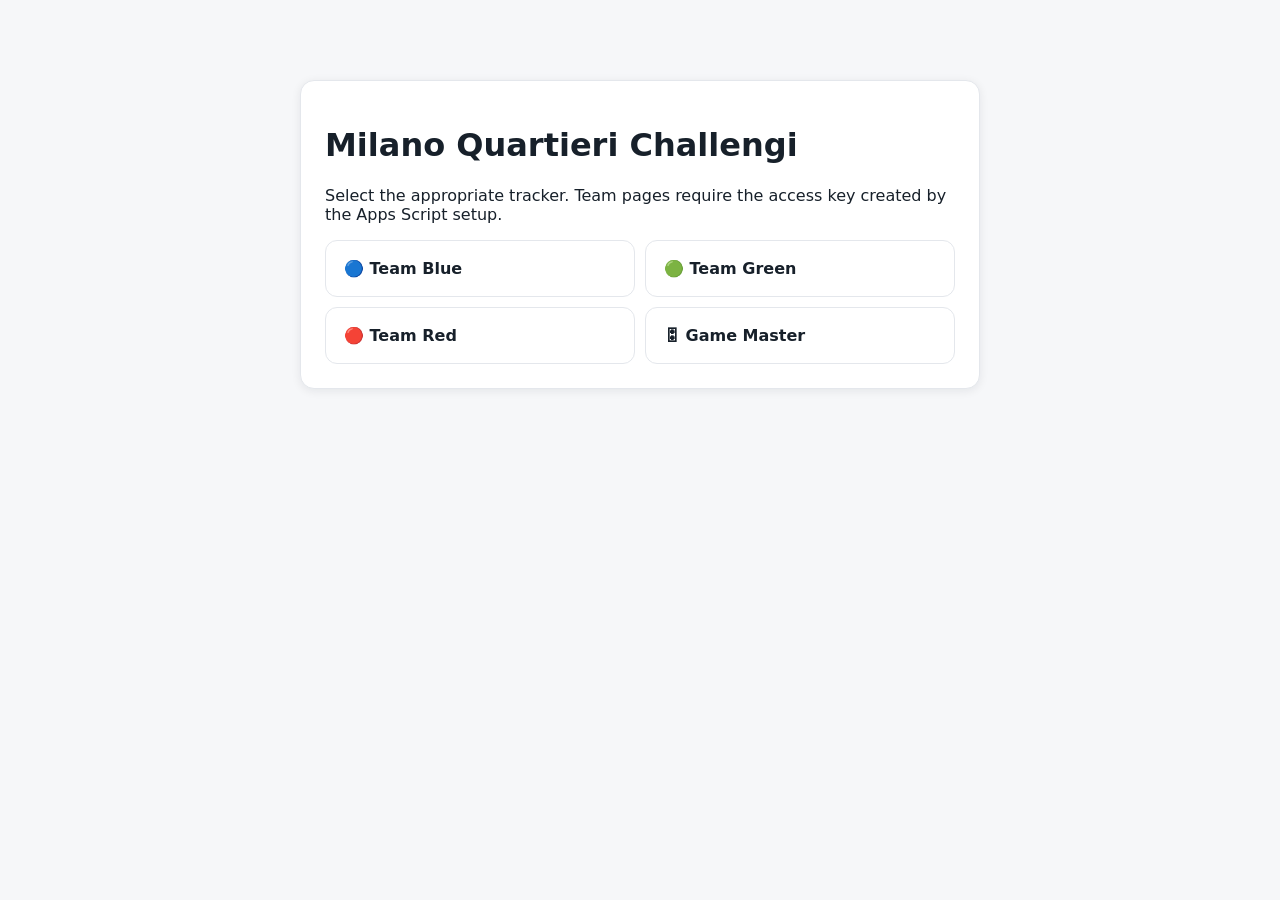
==== index.html @ 1bbf0036 "Add files via upload" ====
<!doctype html><html lang="en"><head><meta charset="utf-8"><meta name="viewport" content="width=device-width,initial-scale=1"><title>Milano Quartieri Challengi</title><link rel="stylesheet" href="styles.css"></head><body><main class="landing"><div class="panel"><h1>Milano Quartieri Challengi</h1><p>Select the appropriate tracker. Team pages require the access key created by the Apps Script setup.</p><div class="link-grid"><a class="link-card" href="team_blue.html">🔵 Team Blue</a><a class="link-card" href="team_green.html">🟢 Team Green</a><a class="link-card" href="team_red.html">🔴 Team Red</a><a class="link-card" href="gm.html">🎛 Game Master</a></div></div></main></body></html>
---- styles.css ----
:root{--bg:#f6f7f9;--panel:#fff;--ink:#17202a;--muted:#667085;--line:#e4e7ec;--accent:#f59e0b;--blue:#2563eb;--green:#16a34a;--red:#dc2626;--shadow:0 2px 10px rgba(16,24,40,.08)}
*{box-sizing:border-box}body{margin:0;background:var(--bg);color:var(--ink);font-family:Inter,ui-sans-serif,system-ui,-apple-system,BlinkMacSystemFont,"Segoe UI",sans-serif}button,input,select{font:inherit}button{cursor:pointer}.topbar{position:sticky;top:0;z-index:50;background:#111827;color:#fff;padding:12px 16px;display:flex;gap:14px;align-items:center;justify-content:space-between;box-shadow:var(--shadow)}.brand{font-weight:800;letter-spacing:.2px}.team-badge{padding:5px 9px;border-radius:999px;font-weight:800}.team-blue{background:var(--blue);color:#fff}.team-green{background:var(--green);color:#fff}.team-red{background:var(--red);color:#fff}.container{max-width:1500px;margin:0 auto;padding:14px}.statusbar{display:flex;gap:9px;flex-wrap:wrap;align-items:center;margin-bottom:12px}.pill{background:#fff;border:1px solid var(--line);border-radius:999px;padding:6px 10px;font-size:13px}.pill.ok{border-color:#86efac;background:#f0fdf4}.pill.warn{border-color:#fcd34d;background:#fffbeb}.pill.error{border-color:#fca5a5;background:#fef2f2}.grid{display:grid;grid-template-columns:minmax(0,2fr) minmax(320px,1fr);gap:14px}.panel{background:var(--panel);border:1px solid var(--line);border-radius:14px;padding:14px;box-shadow:var(--shadow);margin-bottom:14px}.panel h2{font-size:18px;margin:0 0 10px}.panel h3{font-size:15px;margin:12px 0 7px}.score-grid{display:grid;grid-template-columns:repeat(3,1fr);gap:8px}.score-card{border:1px solid var(--line);border-radius:12px;padding:10px}.score-card strong{display:block;font-size:21px}.score-card small{color:var(--muted)}.board{display:grid;grid-template-columns:repeat(2,minmax(0,1fr));gap:10px}.card{border:1px solid var(--line);border-radius:13px;padding:11px;background:#fff;position:relative}.card.active{outline:2px solid rgba(245,158,11,.5)}.card-title{font-weight:800;padding-right:75px}.sub{color:var(--muted);font-size:13px}.challenge-title{font-weight:750;margin-top:8px}.level-list{display:grid;gap:4px;margin:8px 0}.level{font-size:12px;border-radius:8px;background:#f8fafc;padding:5px 7px;border:1px solid #eef2f6}.level.used{opacity:.45;text-decoration:line-through}.level.zombie{background:#ecfccb;border-color:#a3e635}.actions{display:flex;gap:7px;flex-wrap:wrap;margin-top:9px}.btn{border:0;border-radius:9px;padding:8px 10px;background:#111827;color:#fff;font-weight:700}.btn.secondary{background:#eef2f6;color:#111827}.btn.danger{background:#b91c1c}.btn.blue{background:var(--blue)}.btn.green{background:var(--green)}.btn.red{background:var(--red)}.btn:disabled{opacity:.45;cursor:not-allowed}.map{height:520px;border-radius:12px;overflow:hidden;border:1px solid var(--line)}.bonus-table,.inventory-table,.gm-table{width:100%;border-collapse:collapse;font-size:13px}.bonus-table th,.bonus-table td,.inventory-table th,.inventory-table td,.gm-table th,.gm-table td{border-bottom:1px solid var(--line);padding:7px;text-align:left}.bonus-table th{font-size:12px;color:var(--muted)}.leader{font-weight:800}.tied{font-weight:800;color:#a16207}.level-chip{display:inline-block;padding:3px 6px;border-radius:7px;margin:2px;font-size:11px;background:#ecfdf3;border:1px solid #bbf7d0}.level-chip.used{background:#f2f4f7;border-color:#e4e7ec;color:#98a2b3;text-decoration:line-through}.level-chip.zombie{background:#ecfccb;border-color:#84cc16;color:#365314}.controls-row{display:flex;gap:8px;align-items:center;flex-wrap:wrap}.controls-row select,.controls-row input{min-height:38px;border:1px solid #d0d5dd;border-radius:9px;padding:6px 8px;background:#fff}.vote-list{display:grid;gap:6px}.vote-item{display:flex;gap:8px;align-items:center;font-size:13px}.log{display:grid;gap:5px;max-height:280px;overflow:auto}.log-row{font-size:12px;padding:6px 0;border-bottom:1px solid #f0f2f5}.modal{display:none;position:fixed;inset:0;background:rgba(17,24,39,.55);z-index:100;align-items:center;justify-content:center;padding:15px}.modal.open{display:flex}.modal-card{background:#fff;border-radius:15px;max-width:620px;width:100%;max-height:90vh;overflow:auto;padding:16px;box-shadow:0 20px 60px rgba(0,0,0,.3)}.modal-card h2{margin-top:0}.choice{border:1px solid var(--line);border-radius:10px;padding:9px;margin-bottom:7px}.choice label{display:flex;gap:8px}.section-note{font-size:12px;color:var(--muted)}.hidden{display:none!important}.warning-box{background:#fffbeb;border:1px solid #fde68a;padding:10px;border-radius:10px;margin-bottom:12px}.error-box{background:#fef2f2;border:1px solid #fecaca;padding:10px;border-radius:10px;margin-bottom:12px}.gm-grid{display:grid;grid-template-columns:1fr 1fr;gap:14px}.landing{max-width:720px;margin:60px auto;padding:20px}.landing .panel{padding:24px}.link-grid{display:grid;grid-template-columns:repeat(2,1fr);gap:10px}.link-card{display:block;text-decoration:none;border:1px solid var(--line);border-radius:12px;padding:18px;color:var(--ink);background:#fff;font-weight:800}.leaflet-popup-content{font-size:13px}.municipio-grid{display:grid;grid-template-columns:48px repeat(3,1fr);gap:3px;font-size:11px}.municipio-grid>div{padding:5px;border-radius:5px;background:#f8fafc;text-align:center}.municipio-grid .head{font-weight:800;background:#eef2f6}
@media(max-width:900px){.grid,.gm-grid{grid-template-columns:1fr}.board{grid-template-columns:1fr}.map{height:420px}.topbar{position:relative}.score-card strong{font-size:18px}.container{padding:10px}.panel{padding:11px}.link-grid{grid-template-columns:1fr}}
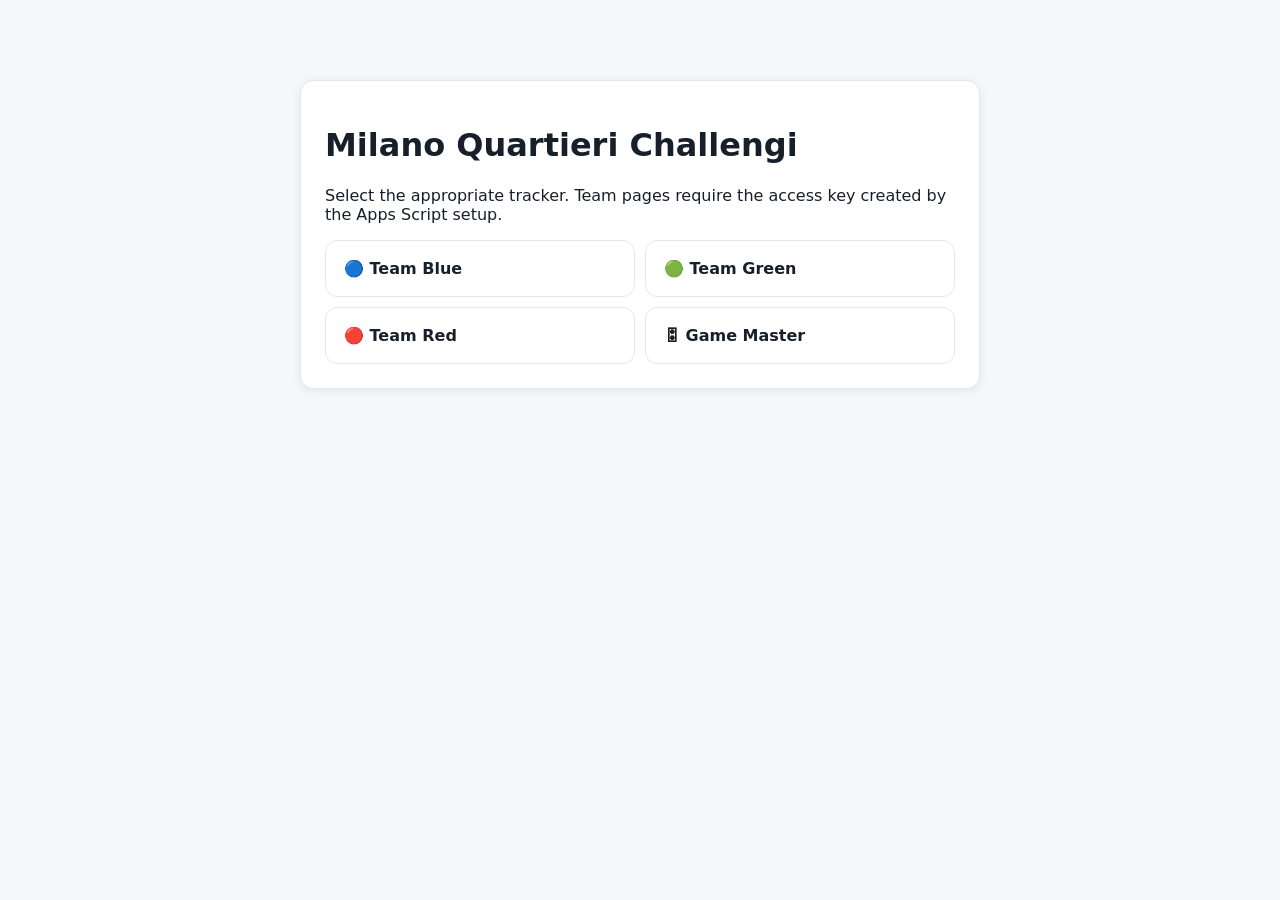
==== commit 4b49494c: "Add files via upload" ====
--- a/index.html
+++ b/index.html
@@ -1 +1 @@
-<!doctype html><html lang="en"><head><meta charset="utf-8"><meta name="viewport" content="width=device-width,initial-scale=1"><title>Milano Quartieri Challengi</title><link rel="stylesheet" href="styles.css"></head><body><main class="landing"><div class="panel"><h1>Milano Quartieri Challengi</h1><p>Select the appropriate tracker. Team pages require the access key created by the Apps Script setup.</p><div class="link-grid"><a class="link-card" href="team_blue.html">🔵 Team Blue</a><a class="link-card" href="team_green.html">🟢 Team Green</a><a class="link-card" href="team_red.html">🔴 Team Red</a><a class="link-card" href="gm.html">🎛 Game Master</a></div></div></main></body></html>
+<!doctype html><html lang="en"><head><meta charset="utf-8"><meta name="viewport" content="width=device-width,initial-scale=1"><title>Milano Quartieri Challengi</title><link rel="stylesheet" href="styles.css?v=0.5"></head><body><main class="landing"><div class="panel"><h1>Milano Quartieri Challengi</h1><p>Select the appropriate tracker. Team pages require the access key created by the Apps Script setup.</p><div class="link-grid"><a class="link-card" href="team_blue.html">🔵 Team Blue</a><a class="link-card" href="team_green.html">🟢 Team Green</a><a class="link-card" href="team_red.html">🔴 Team Red</a><a class="link-card" href="gm.html">🎛 Game Master</a></div></div></main></body></html>
--- a/styles.css
+++ b/styles.css
@@ -1,3 +1,4 @@
 :root{--bg:#f6f7f9;--panel:#fff;--ink:#17202a;--muted:#667085;--line:#e4e7ec;--accent:#f59e0b;--blue:#2563eb;--green:#16a34a;--red:#dc2626;--shadow:0 2px 10px rgba(16,24,40,.08)}
-*{box-sizing:border-box}body{margin:0;background:var(--bg);color:var(--ink);font-family:Inter,ui-sans-serif,system-ui,-apple-system,BlinkMacSystemFont,"Segoe UI",sans-serif}button,input,select{font:inherit}button{cursor:pointer}.topbar{position:sticky;top:0;z-index:50;background:#111827;color:#fff;padding:12px 16px;display:flex;gap:14px;align-items:center;justify-content:space-between;box-shadow:var(--shadow)}.brand{font-weight:800;letter-spacing:.2px}.team-badge{padding:5px 9px;border-radius:999px;font-weight:800}.team-blue{background:var(--blue);color:#fff}.team-green{background:var(--green);color:#fff}.team-red{background:var(--red);color:#fff}.container{max-width:1500px;margin:0 auto;padding:14px}.statusbar{display:flex;gap:9px;flex-wrap:wrap;align-items:center;margin-bottom:12px}.pill{background:#fff;border:1px solid var(--line);border-radius:999px;padding:6px 10px;font-size:13px}.pill.ok{border-color:#86efac;background:#f0fdf4}.pill.warn{border-color:#fcd34d;background:#fffbeb}.pill.error{border-color:#fca5a5;background:#fef2f2}.grid{display:grid;grid-template-columns:minmax(0,2fr) minmax(320px,1fr);gap:14px}.panel{background:var(--panel);border:1px solid var(--line);border-radius:14px;padding:14px;box-shadow:var(--shadow);margin-bottom:14px}.panel h2{font-size:18px;margin:0 0 10px}.panel h3{font-size:15px;margin:12px 0 7px}.score-grid{display:grid;grid-template-columns:repeat(3,1fr);gap:8px}.score-card{border:1px solid var(--line);border-radius:12px;padding:10px}.score-card strong{display:block;font-size:21px}.score-card small{color:var(--muted)}.board{display:grid;grid-template-columns:repeat(2,minmax(0,1fr));gap:10px}.card{border:1px solid var(--line);border-radius:13px;padding:11px;background:#fff;position:relative}.card.active{outline:2px solid rgba(245,158,11,.5)}.card-title{font-weight:800;padding-right:75px}.sub{color:var(--muted);font-size:13px}.challenge-title{font-weight:750;margin-top:8px}.level-list{display:grid;gap:4px;margin:8px 0}.level{font-size:12px;border-radius:8px;background:#f8fafc;padding:5px 7px;border:1px solid #eef2f6}.level.used{opacity:.45;text-decoration:line-through}.level.zombie{background:#ecfccb;border-color:#a3e635}.actions{display:flex;gap:7px;flex-wrap:wrap;margin-top:9px}.btn{border:0;border-radius:9px;padding:8px 10px;background:#111827;color:#fff;font-weight:700}.btn.secondary{background:#eef2f6;color:#111827}.btn.danger{background:#b91c1c}.btn.blue{background:var(--blue)}.btn.green{background:var(--green)}.btn.red{background:var(--red)}.btn:disabled{opacity:.45;cursor:not-allowed}.map{height:520px;border-radius:12px;overflow:hidden;border:1px solid var(--line)}.bonus-table,.inventory-table,.gm-table{width:100%;border-collapse:collapse;font-size:13px}.bonus-table th,.bonus-table td,.inventory-table th,.inventory-table td,.gm-table th,.gm-table td{border-bottom:1px solid var(--line);padding:7px;text-align:left}.bonus-table th{font-size:12px;color:var(--muted)}.leader{font-weight:800}.tied{font-weight:800;color:#a16207}.level-chip{display:inline-block;padding:3px 6px;border-radius:7px;margin:2px;font-size:11px;background:#ecfdf3;border:1px solid #bbf7d0}.level-chip.used{background:#f2f4f7;border-color:#e4e7ec;color:#98a2b3;text-decoration:line-through}.level-chip.zombie{background:#ecfccb;border-color:#84cc16;color:#365314}.controls-row{display:flex;gap:8px;align-items:center;flex-wrap:wrap}.controls-row select,.controls-row input{min-height:38px;border:1px solid #d0d5dd;border-radius:9px;padding:6px 8px;background:#fff}.vote-list{display:grid;gap:6px}.vote-item{display:flex;gap:8px;align-items:center;font-size:13px}.log{display:grid;gap:5px;max-height:280px;overflow:auto}.log-row{font-size:12px;padding:6px 0;border-bottom:1px solid #f0f2f5}.modal{display:none;position:fixed;inset:0;background:rgba(17,24,39,.55);z-index:100;align-items:center;justify-content:center;padding:15px}.modal.open{display:flex}.modal-card{background:#fff;border-radius:15px;max-width:620px;width:100%;max-height:90vh;overflow:auto;padding:16px;box-shadow:0 20px 60px rgba(0,0,0,.3)}.modal-card h2{margin-top:0}.choice{border:1px solid var(--line);border-radius:10px;padding:9px;margin-bottom:7px}.choice label{display:flex;gap:8px}.section-note{font-size:12px;color:var(--muted)}.hidden{display:none!important}.warning-box{background:#fffbeb;border:1px solid #fde68a;padding:10px;border-radius:10px;margin-bottom:12px}.error-box{background:#fef2f2;border:1px solid #fecaca;padding:10px;border-radius:10px;margin-bottom:12px}.gm-grid{display:grid;grid-template-columns:1fr 1fr;gap:14px}.landing{max-width:720px;margin:60px auto;padding:20px}.landing .panel{padding:24px}.link-grid{display:grid;grid-template-columns:repeat(2,1fr);gap:10px}.link-card{display:block;text-decoration:none;border:1px solid var(--line);border-radius:12px;padding:18px;color:var(--ink);background:#fff;font-weight:800}.leaflet-popup-content{font-size:13px}.municipio-grid{display:grid;grid-template-columns:48px repeat(3,1fr);gap:3px;font-size:11px}.municipio-grid>div{padding:5px;border-radius:5px;background:#f8fafc;text-align:center}.municipio-grid .head{font-weight:800;background:#eef2f6}
-@media(max-width:900px){.grid,.gm-grid{grid-template-columns:1fr}.board{grid-template-columns:1fr}.map{height:420px}.topbar{position:relative}.score-card strong{font-size:18px}.container{padding:10px}.panel{padding:11px}.link-grid{grid-template-columns:1fr}}
+*{box-sizing:border-box;min-width:0}html,body{max-width:100%;overflow-x:hidden}body{margin:0;background:var(--bg);color:var(--ink);font-family:Inter,ui-sans-serif,system-ui,-apple-system,BlinkMacSystemFont,"Segoe UI",sans-serif}button,input,select{font:inherit}button{cursor:pointer}.topbar{position:sticky;top:0;z-index:50;background:#111827;color:#fff;padding:10px 14px;display:flex;gap:10px;align-items:center;justify-content:space-between;box-shadow:var(--shadow)}.brand{font-weight:800;letter-spacing:.2px;overflow:hidden;text-overflow:ellipsis;white-space:nowrap}.team-badge{display:inline-flex;align-items:center;justify-content:center;padding:5px 9px;border-radius:999px;font-weight:800;line-height:1.1;text-align:center}.team-blue{background:var(--blue);color:#fff}.team-green{background:var(--green);color:#fff}.team-red{background:var(--red);color:#fff}.container{width:100%;max-width:1500px;margin:0 auto;padding:12px}.statusbar{display:flex;gap:7px;flex-wrap:wrap;align-items:center;margin-bottom:10px}.pill{background:#fff;border:1px solid var(--line);border-radius:999px;padding:5px 9px;font-size:12px}.pill.ok{border-color:#86efac;background:#f0fdf4}.pill.warn{border-color:#fcd34d;background:#fffbeb}.pill.error{border-color:#fca5a5;background:#fef2f2}.grid{display:grid;grid-template-columns:minmax(0,2fr) minmax(300px,1fr);gap:12px}.panel{background:var(--panel);border:1px solid var(--line);border-radius:13px;padding:12px;box-shadow:var(--shadow);margin-bottom:12px;overflow:hidden}.panel h2{font-size:17px;margin:0 0 9px}.panel h3{font-size:14px;margin:12px 0 7px}.compact-panel{padding-bottom:10px}.score-grid{display:grid;grid-template-columns:repeat(3,minmax(0,1fr));gap:7px}.score-card{border:1px solid var(--line);border-radius:11px;padding:9px;overflow:hidden}.score-card strong{display:block;font-size:20px;margin-top:3px}.score-card small{display:block;color:var(--muted);line-height:1.3;overflow-wrap:anywhere}.board{display:grid;grid-template-columns:repeat(2,minmax(0,1fr));gap:9px}.board-intro{grid-column:1/-1}.card{border:1px solid var(--line);border-radius:12px;padding:10px;background:#fff;position:relative;overflow:hidden}.card.active{outline:2px solid rgba(245,158,11,.48)}.card-title{font-weight:800;overflow-wrap:anywhere}.sub{color:var(--muted);font-size:12.5px;line-height:1.35}.challenge-title{font-weight:750;margin-top:7px}.challenge-summary{color:var(--muted);font-size:12.5px;line-height:1.35;margin-top:3px;display:-webkit-box;-webkit-line-clamp:2;-webkit-box-orient:vertical;overflow:hidden}.challenge-details{margin-top:7px;border-top:1px solid #eef2f6;padding-top:6px}.challenge-details summary{cursor:pointer;font-size:12.5px;font-weight:750;color:#344054;list-style:none;padding:5px 0}.challenge-details summary::-webkit-details-marker{display:none}.challenge-details summary::before{content:'▸ ';color:var(--muted)}.challenge-details[open] summary::before{content:'▾ '}.detail-description{font-size:12.5px;color:var(--muted);line-height:1.4}.detail-list{font-size:12px;padding-left:18px;margin:7px 0}.level-list{display:grid;gap:4px;margin:7px 0}.level{font-size:12px;border-radius:7px;background:#f8fafc;padding:5px 7px;border:1px solid #eef2f6;overflow-wrap:anywhere}.level.used{opacity:.45;text-decoration:line-through}.level.zombie{background:#ecfccb;border-color:#a3e635}.actions{display:flex;gap:7px;flex-wrap:wrap;margin-top:9px}.btn{border:0;border-radius:9px;padding:8px 10px;min-height:40px;background:#111827;color:#fff;font-weight:700}.btn.secondary{background:#eef2f6;color:#111827}.btn.danger{background:#b91c1c}.btn.blue{background:var(--blue)}.btn.green{background:var(--green)}.btn.red{background:var(--red)}.btn:disabled{opacity:.45;cursor:not-allowed}.map-panel{padding:10px}.map{width:100%;height:430px;border-radius:11px;overflow:hidden;border:1px solid var(--line)}.leaflet-container{max-width:100%}.bonus-table,.inventory-table,.gm-table{width:100%;border-collapse:collapse;font-size:12.5px}.bonus-table th,.bonus-table td,.inventory-table th,.inventory-table td,.gm-table th,.gm-table td{border-bottom:1px solid var(--line);padding:6px;text-align:left}.bonus-table th{font-size:11.5px;color:var(--muted)}.leader{font-weight:800}.tied{font-weight:800;color:#a16207}.level-chip{display:inline-block;padding:3px 5px;border-radius:7px;margin:2px;font-size:10.5px;background:#ecfdf3;border:1px solid #bbf7d0}.level-chip.used{background:#f2f4f7;border-color:#e4e7ec;color:#98a2b3;text-decoration:line-through}.level-chip.zombie{background:#ecfccb;border-color:#84cc16;color:#365314}.controls-row{display:flex;gap:7px;align-items:center;flex-wrap:wrap}.controls-row select,.controls-row input{min-height:40px;border:1px solid #d0d5dd;border-radius:9px;padding:6px 8px;background:#fff;max-width:100%}.controls-row select{flex:1 1 180px}.vote-list{display:grid;gap:5px;margin-top:8px}.vote-item{display:flex;gap:8px;align-items:flex-start;font-size:12.5px;line-height:1.3;padding:4px 0}.vote-item input{margin-top:2px;flex:0 0 auto}.saved-state{margin-top:8px;border-radius:8px;padding:7px 8px;font-size:12px}.saved-state.saved{background:#f0fdf4;border:1px solid #bbf7d0;color:#166534}.saved-state.empty{background:#f8fafc;border:1px solid var(--line);color:var(--muted)}.log{display:grid;gap:4px;max-height:280px;overflow:auto}.log-row{font-size:12px;padding:5px 0;border-bottom:1px solid #f0f2f5}.modal{display:none;position:fixed;inset:0;background:rgba(17,24,39,.55);z-index:100;align-items:center;justify-content:center;padding:12px}.modal.open{display:flex}.modal-card{background:#fff;border-radius:14px;max-width:620px;width:100%;max-height:90vh;overflow:auto;padding:14px;box-shadow:0 20px 60px rgba(0,0,0,.3)}.modal-card h2{margin-top:0}.modal-head{justify-content:space-between}.choice{border:1px solid var(--line);border-radius:10px;padding:9px;margin-bottom:7px}.choice label{display:flex;gap:8px}.section-note{font-size:12px;color:var(--muted)}.hidden{display:none!important}.warning-box{background:#fffbeb;border:1px solid #fde68a;padding:9px;border-radius:10px;margin-bottom:10px;font-size:13px}.error-box{background:#fef2f2;border:1px solid #fecaca;padding:9px;border-radius:10px;margin-bottom:10px}.event-banner-stack{display:grid;gap:8px;margin-bottom:10px}.event-banner-stack.hidden{display:none!important}.event-banner,.action-message{display:flex;gap:10px;align-items:flex-start;justify-content:space-between;border-radius:11px;padding:10px 12px;margin-bottom:0;font-size:13px;box-shadow:var(--shadow)}.action-message{margin-bottom:10px}.event-banner.refresh{background:#eff6ff;border:1px solid #bfdbfe;color:#1e3a8a}.event-banner.zombie{background:#f7fee7;border:1px solid #bef264;color:#365314}.action-message{background:#f0fdf4;border:1px solid #bbf7d0;color:#166534}.notice-close{border:0;background:transparent;color:inherit;font-size:22px;line-height:1;min-width:32px;min-height:32px;padding:0}.gm-grid{display:grid;grid-template-columns:1fr 1fr;gap:12px}.landing{max-width:720px;margin:60px auto;padding:20px}.landing .panel{padding:24px}.link-grid{display:grid;grid-template-columns:repeat(2,1fr);gap:10px}.link-card{display:block;text-decoration:none;border:1px solid var(--line);border-radius:12px;padding:18px;color:var(--ink);background:#fff;font-weight:800}.leaflet-popup-content{font-size:13px}.municipio-grid{display:grid;grid-template-columns:42px repeat(3,minmax(0,1fr));gap:3px;font-size:10.5px}.municipio-grid>div{padding:5px 3px;border-radius:5px;background:#f8fafc;text-align:center;overflow:hidden;text-overflow:ellipsis}.municipio-grid .head{font-weight:800;background:#eef2f6}.table-scroll{width:100%;overflow-x:auto;-webkit-overflow-scrolling:touch}.refresh-debug{font-size:12px}.refresh-debug .protected{color:#a16207;font-weight:700}
+@media(max-width:900px){.grid,.gm-grid{grid-template-columns:1fr}.board{grid-template-columns:1fr}.map{height:320px}.topbar{position:relative;padding:9px 10px}.brand{font-size:13px}.topbar>.team-badge{font-size:11px;padding:4px 7px}.container{padding:8px}.panel{padding:9px;margin-bottom:9px;border-radius:11px}.map-panel{padding:7px}.panel h2{font-size:15px;margin-bottom:7px}.score-grid{gap:5px}.score-card{padding:6px}.score-card .team-badge{font-size:9.5px;padding:3px 5px;max-width:100%}.score-card strong{font-size:17px}.score-card small{font-size:9.5px}.card{padding:9px}.challenge-summary{-webkit-line-clamp:2}.statusbar{gap:5px;margin-bottom:8px}.pill{font-size:10.5px;padding:4px 7px}.btn{min-height:42px}.controls-row>*{max-width:100%}.inventory-table,.bonus-table,.gm-table{font-size:11.5px}.level-chip{font-size:10px}.link-grid{grid-template-columns:1fr}}
+@media(max-width:390px){.map{height:290px}.score-card small{font-size:9px}.score-card .team-badge{font-size:9px}.municipio-grid{grid-template-columns:34px repeat(3,minmax(0,1fr))}.panel{padding:8px}.card-title{font-size:14px}}
